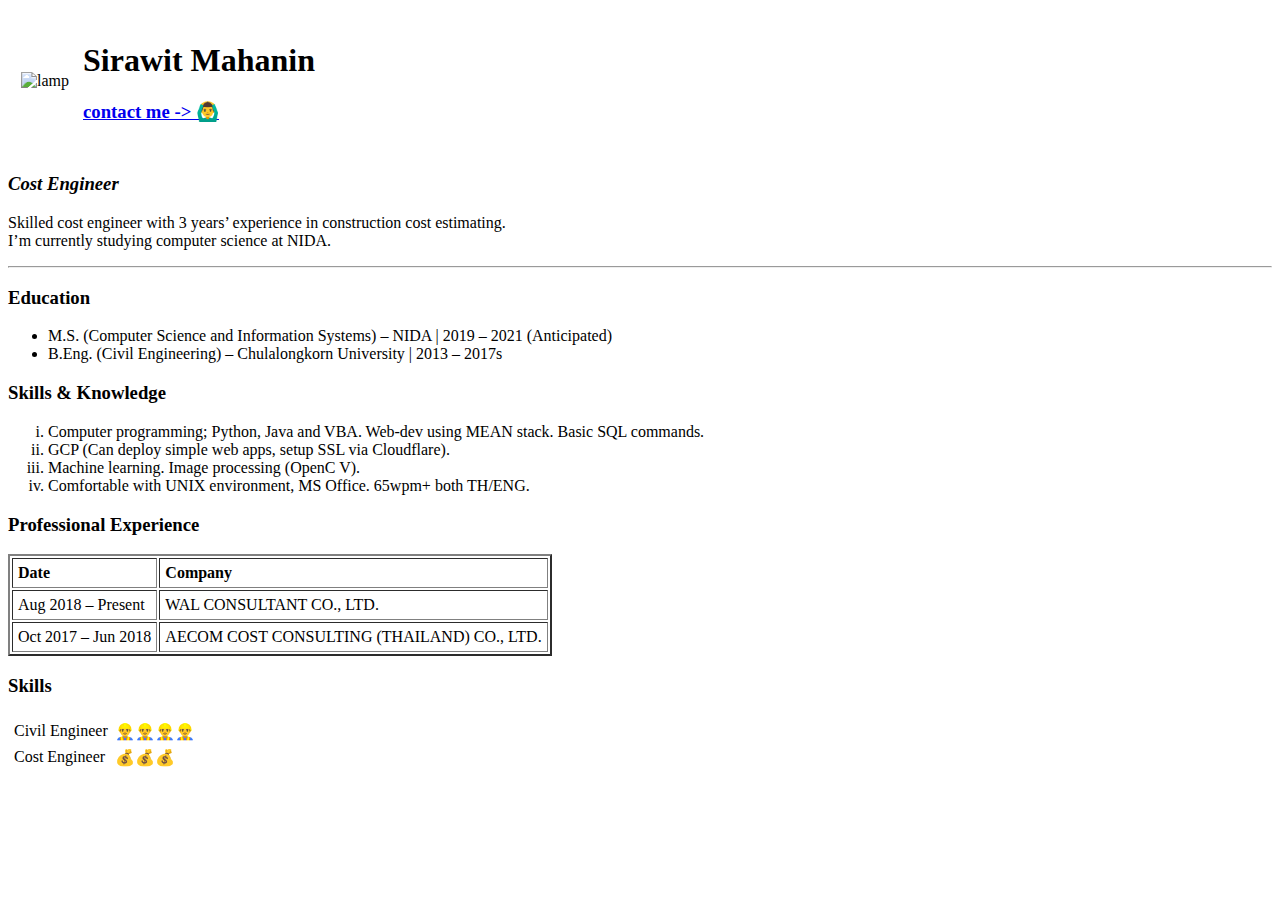
==== index.html @ 11b1aae5 "Add initial cv website file" ====
<!DOCTYPE html> <!-- html5 -->
<html>

</html>

<head>
  <meta charset="utf-8">
  <title>Sirawit's Personal Site</title>
</head>

<body>

  <!-- <img src="profile_circled.png" alt="Sirawit Profile [for indexing ]" width="200" height="200"> -->
  <!-- <br> -->
  <table border="0" cellspacing="12">
    <tr>
      <td><img src="profile_circled.png" alt="lamp" width="250" height="auto"></td>
      <td>
        <h1> Sirawit Mahanin</h1>
        <a href="contact.html"><h3>contact me -> 🙆‍♂️</h3></a>
      </td>
    </tr>
  </table>

  <h3><em>Cost Engineer</em></h3>
  <p>Skilled cost engineer with 3 years’ experience in construction cost estimating.
    <br>I’m currently studying computer science at NIDA.
  </p>
  <hr>
  <h3>Education</h3>
  <ul>
    <li>M.S. (Computer Science and Information Systems) – NIDA | 2019 – 2021 (Anticipated)</li>
    <li>B.Eng. (Civil Engineering) – Chulalongkorn University | 2013 – 2017s</li>
  </ul>
  <h3>Skills & Knowledge</h3>
  <ol type="i">
    <li>Computer programming; Python, Java and VBA. Web-dev using MEAN stack. Basic SQL commands.</li>
    <li>GCP (Can deploy simple web apps, setup SSL via Cloudflare).</li>
    <li>Machine learning. Image processing (OpenC V).</li>
    <li>Comfortable with UNIX environment, MS Office. 65wpm+ both TH/ENG.</li>
  </ol>
  <h3>Professional Experience</h3>
  <table border="2" cellpadding="5">
    <!-- head -->
    <thead>
      <tr>
        <th align="left">Date</th>
        <th align="left">Company</th>
      </tr>
    </thead>
    <!-- body -->
    <tbody>
      <tr>
        <td>Aug 2018 – Present</td>
        <td>WAL CONSULTANT CO., LTD.</td>
      </tr>
      <tr>
        <td>Oct 2017 – Jun 2018</td>
        <td>AECOM COST CONSULTING (THAILAND) CO., LTD.</td>
      </tr>
    </tbody>
    <!-- foot -->
    <tfoot>
    </tfoot>
  </table>

  <h3>Skills</h3>

  <table border="0" cellspacing="5">
    <tr>
      <td>Civil Engineer</td>
      <td>👷‍♂️👷‍♂️👷‍♂️👷‍♂️</td>
    </tr>
    <tr>
      <td>Cost Engineer</td>
      <td>💰💰💰</td>
    </tr>
  </table>











</body>
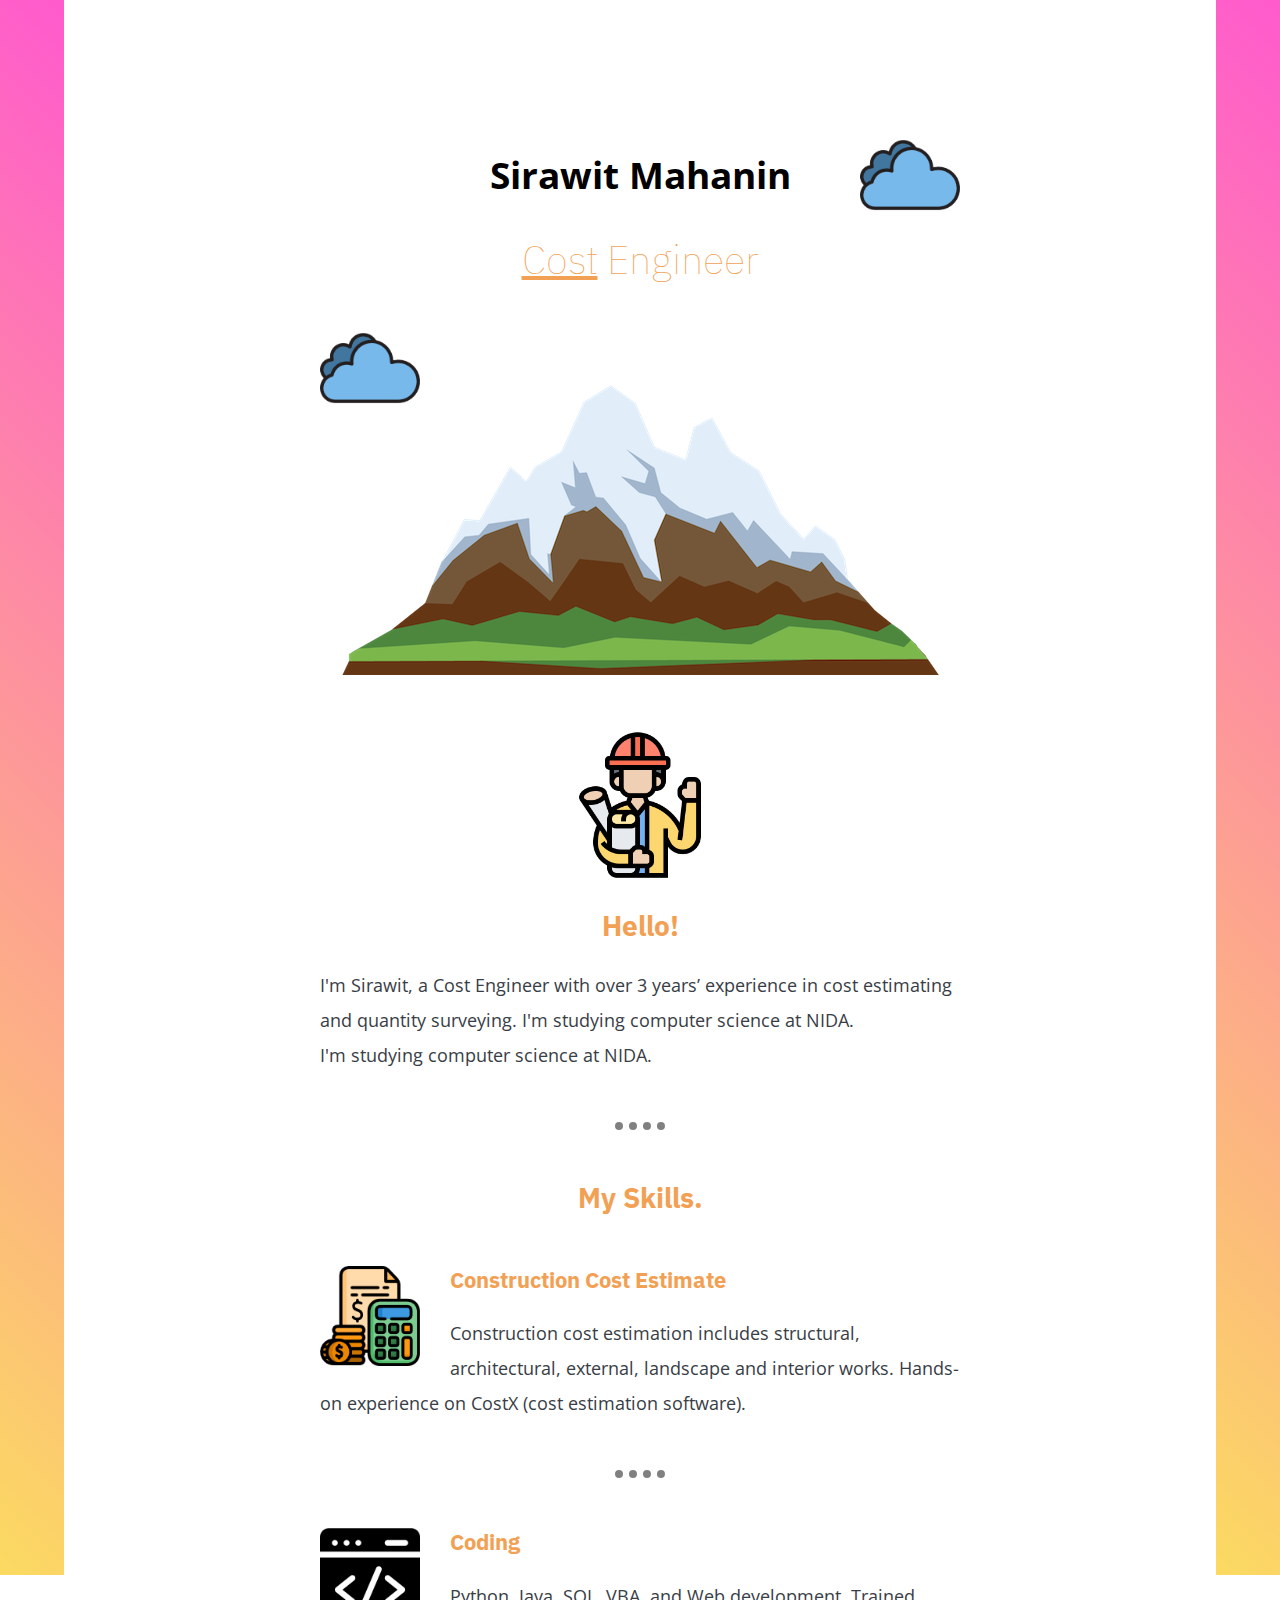
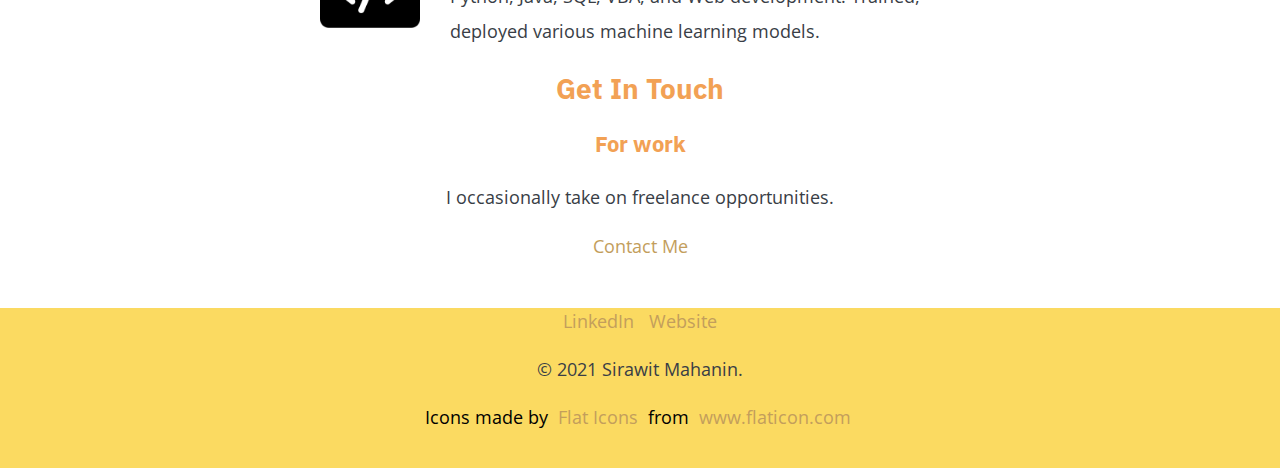
==== commit cf3556c6: "final" ====
--- a/index.html
+++ b/index.html
@@ -1,90 +1,69 @@
-<!DOCTYPE html> <!-- html5 -->
-<html>
-
-</html>
+<!DOCTYPE html>
+<html lang="en">
 
 <head>
-  <meta charset="utf-8">
-  <title>Sirawit's Personal Site</title>
+  <meta charset="UTF-8">
+  <meta name="viewport" content="width=device-width, initial-scale=1.0">
+  <meta http-equiv="X-UA-Compatible" content="ie=edge">
+  <title>Sirawit Mahanin</title>
+
+  <link rel="stylesheet" href="css/styles.css">
+  <link rel="shortcut icon" type="image/jpg" href="sm.ico" />
+  <link rel="preconnect" href="https://fonts.gstatic.com">
+  <link href="https://fonts.googleapis.com/css2?family=IBM+Plex+Sans&family=Open+Sans:wght@600&family=Parisienne&family=Sofia&display=swap" rel="stylesheet">
 </head>
 
 <body>
 
-  <!-- <img src="profile_circled.png" alt="Sirawit Profile [for indexing ]" width="200" height="200"> -->
-  <!-- <br> -->
-  <table border="0" cellspacing="12">
-    <tr>
-      <td><img src="profile_circled.png" alt="lamp" width="250" height="auto"></td>
-      <td>
-        <h1> Sirawit Mahanin</h1>
-        <a href="contact.html"><h3>contact me -> 🙆‍♂️</h3></a>
-      </td>
-    </tr>
-  </table>
+  <div class="float-l"></div>
+  <div class="float-r"></div>
+  <div class="top-container">
+    <img class="top-cloud" src="images/cloud2.png" alt="cloud-image">
+    <h1>Sirawit Mahanin</h1>
+    <h2 class="cost-engineer"><span><u>Cost</u></span> Engineer</h2>
+    <img class="bottom-cloud" src="images/cloud2.png" alt="cloud-image">
+    <img class="mountain" src="images/mountain.png" alt="moutain-image">
+  </div>
 
-  <h3><em>Cost Engineer</em></h3>
-  <p>Skilled cost engineer with 3 years’ experience in construction cost estimating.
-    <br>I’m currently studying computer science at NIDA.
-  </p>
-  <hr>
-  <h3>Education</h3>
-  <ul>
-    <li>M.S. (Computer Science and Information Systems) – NIDA | 2019 – 2021 (Anticipated)</li>
-    <li>B.Eng. (Civil Engineering) – Chulalongkorn University | 2013 – 2017s</li>
-  </ul>
-  <h3>Skills & Knowledge</h3>
-  <ol type="i">
-    <li>Computer programming; Python, Java and VBA. Web-dev using MEAN stack. Basic SQL commands.</li>
-    <li>GCP (Can deploy simple web apps, setup SSL via Cloudflare).</li>
-    <li>Machine learning. Image processing (OpenC V).</li>
-    <li>Comfortable with UNIX environment, MS Office. 65wpm+ both TH/ENG.</li>
-  </ol>
-  <h3>Professional Experience</h3>
-  <table border="2" cellpadding="5">
-    <!-- head -->
-    <thead>
-      <tr>
-        <th align="left">Date</th>
-        <th align="left">Company</th>
-      </tr>
-    </thead>
-    <!-- body -->
-    <tbody>
-      <tr>
-        <td>Aug 2018 – Present</td>
-        <td>WAL CONSULTANT CO., LTD.</td>
-      </tr>
-      <tr>
-        <td>Oct 2017 – Jun 2018</td>
-        <td>AECOM COST CONSULTING (THAILAND) CO., LTD.</td>
-      </tr>
-    </tbody>
-    <!-- foot -->
-    <tfoot>
-    </tfoot>
-  </table>
+  <div class="middle-container">
+    <div class="profile">
+      <img src="images/engineer.png" alt="">
+      <h2>Hello!</h2>
+      <p>I'm Sirawit, a Cost Engineer with over 3 years’ experience in cost estimating and quantity surveying. I'm studying computer science at NIDA.</p>
+      <p>I'm studying computer science at NIDA.</p>
+    </div>
+    <hr>
+    <h2>My Skills.</h2>
+    <div class="skills">
+      <div class="skill-row">
+        <img class="skill1" src="images/budget.png" alt="">
+        <h3>Construction Cost Estimate</h3>
+        <p>Construction cost estimation includes structural, architectural, external, landscape and interior works. Hands-on experience on CostX (cost estimation software).</p>
+      </div>
+      <hr>
+      <div class="skill-row">
+        <img class="skill2" src="images/web-development.png" alt="">
+        <h3>Coding</h3>
+        <p>Python, Java, SQL, VBA, and Web development. Trained, deployed various machine learning models.</p>
+      </div>
+    </div>
+    <div class="contact-me">
+      <h2>Get In Touch</h2>
+      <h3>For work</h3>
+      <p>I occasionally take on freelance opportunities.</p>
+      <a class="BUTTON_EOX" href="mailto:sirawit.mn@email.com">Contact Me</a>
+    </div>
+  </div>
 
-  <h3>Skills</h3>
 
-  <table border="0" cellspacing="5">
-    <tr>
-      <td>Civil Engineer</td>
-      <td>👷‍♂️👷‍♂️👷‍♂️👷‍♂️</td>
-    </tr>
-    <tr>
-      <td>Cost Engineer</td>
-      <td>💰💰💰</td>
-    </tr>
-  </table>
+  <div class="bottom-container">
+    <a class="footer-link" href="https://www.linkedin.com/in/sirawit-mahanin-b3a42614a/">LinkedIn</a>
+    <a class="footer-link" href="http://mahanin.com/">Website</a>
+    <p>© 2021 Sirawit Mahanin.</p>
+    <div>Icons made by <a href="https://www.flaticon.com/authors/flat-icons" title="Flat Icons">Flat Icons</a> from <a href="https://www.flaticon.com/" title="Flaticon">www.flaticon.com</a></div>
+  </div>
 
 
 
 
-
-
-
-
-
-
-
-</body>
+</html>
--- a/css/styles.css
+++ b/css/styles.css
@@ -0,0 +1,153 @@
+body {
+  margin: 0;
+  text-align: center;
+  font-family: 'Open Sans', sans-serif;
+  font-size:1.15em;
+}
+
+.float-l {
+  position: absolute;
+  width: 5%;
+  height: 175%;
+  background-color: #FBDA61;
+  background-image: linear-gradient(45deg, #FBDA61 0%, #FF5ACD 100%);
+
+
+}
+
+.float-r {
+  position: absolute;
+  right: 0;
+  width: 5%;
+  height: 175%;
+  background-color: #FBDA61;
+  background-image: linear-gradient(45deg, #FBDA61 0%, #FF5ACD 100%);
+
+
+}
+
+.skill1 {
+  width: 100px;
+  float: left;
+  padding-right:30px;
+}
+
+.skill2 {
+  width: 100px;
+  float: left;
+  padding-right:30px;
+}
+
+
+.skill-row {
+  width: 50%;
+  margin: 30px auto 20px auto;
+}
+
+.profile p {
+  margin: 0 auto 0 auto;
+  position: relative;
+  width: 50%;
+  text-align: left;
+}
+
+.skill-row  {
+  margin: 50px auto 0 auto;
+  text-align: left;
+}
+
+.top-cloud {
+  position: absolute;
+  right: 25%;
+  height: 100px;
+  width: auto;
+}
+
+.bottom-cloud {
+  position: absolute;
+  left: 25%;
+  height: 100px;
+  width: auto;
+}
+
+.profile:nth-of-type(1) img {
+  margin-top: 50px;
+  width: 150px;
+}
+
+p {
+  /* color: #ff7e67; */
+  color: #393e46;
+  line-height: 35px;
+}
+
+a {
+  color: #c39e5c;
+  margin: 0 5px 0 5px;
+  text-decoration: none;
+}
+
+a:hover {
+  color:red;
+  text-decoration:underline;
+}
+
+sadasd
+h1 {
+  /* ไม่ center ละ */
+  /* margin: 0;
+  width: 20%; */
+  /* อยาก center แบบfix width ต้องทำงี้ */
+  /* margin: 0 auto 0 auto;
+  width:30%; */
+  font-family: 'Parisienne', cursive;
+  position: relative;
+  margin-top: 40px;
+  padding-top: 70px;
+  color: #fb743e;
+  font-size:5.5rem;
+}
+
+.cost-engineer {
+  font-size:2.5rem;
+  font-weight: lighter;
+  color: #f2a154;
+}
+
+h2, h3 {
+  font-family: 'IBM Plex Sans', sans-serif;
+  color: #f2a154;
+}
+
+hr {
+    border: 8px dotted grey;
+    border-style: none none dotted;
+    /* color: #fff;
+    background-color: #fff; */
+    width: 50px;
+    margin: 50px auto 50px auto;
+}
+
+
+/* Put at middle */
+/* .wal-logo {
+  position: absolute;
+  width:75px;
+  height: auto;
+  left:0;
+  right: 0;
+  margin-left: auto;
+  margin-right: auto;
+} */
+.top-container {
+  margin: 0 0 0 0;
+  position: relative;
+  padding-top: 125px;
+  /* background-color: #eeeeee; */
+}
+
+.bottom-container {
+  margin-top: 50px;
+  background-color: #FBDA61;
+  height: 160px;
+}
